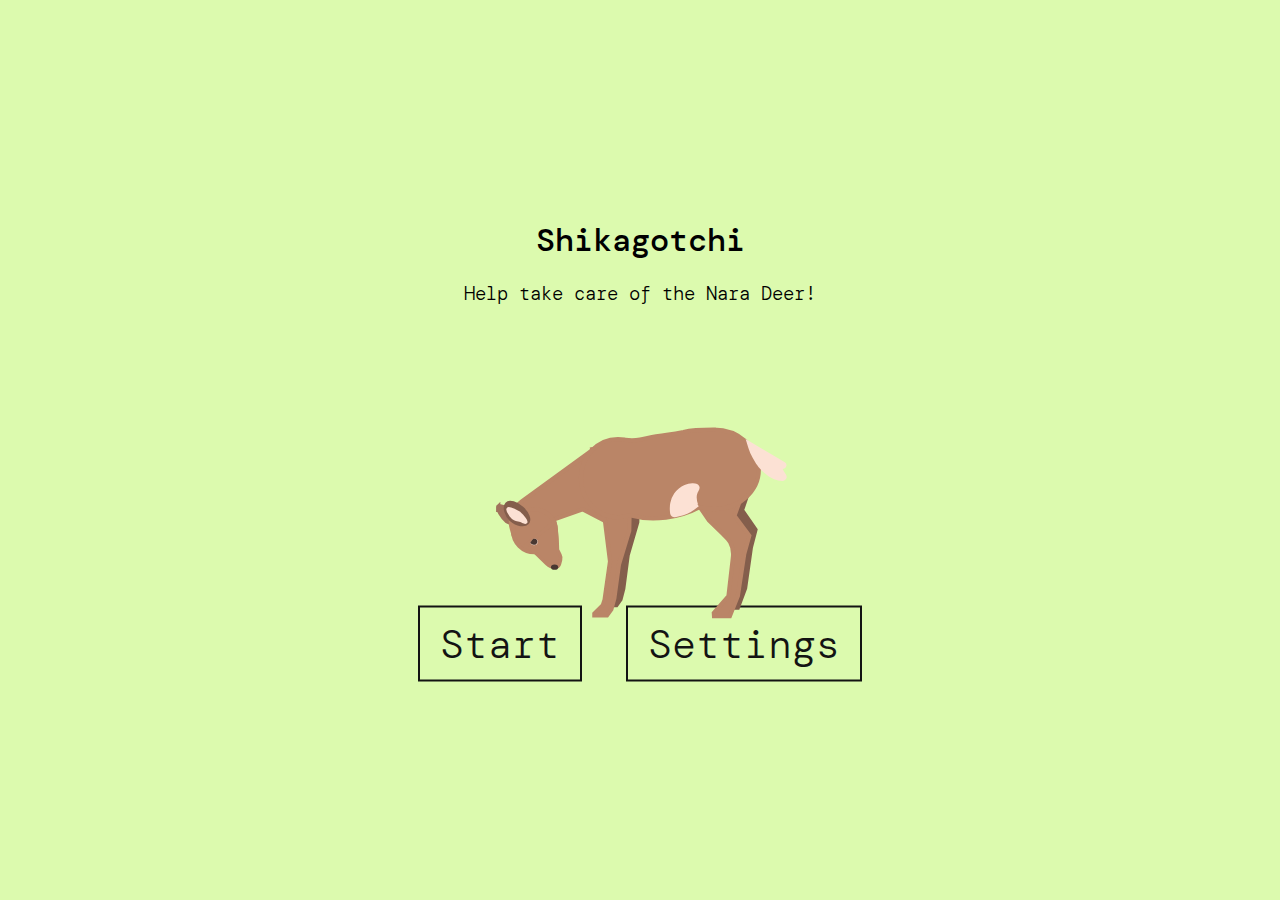
==== game/game.html @ 78ec2194 "Add files via upload" ====
<!DOCTYPE html>
<html lang="en">
<head>
    <meta charset="UTF-8">
    <meta name="viewport" content="width=device-width, initial-scale=1.0">
    <link rel="stylesheet" href="styles.css">
    <title>Divine Deer</title>
</head>

<body>
    <div class="main-menu-screen">
        <div class="menu">
            <h1>Shikagotchi </h1>
            <h3>Help take care of the Nara Deer!</h3>
            <img src="deer.svg" alt="Deer" id="deer">
            <div class="menu-buttons">
                <a href="#" id="action-menu-start-game">Start</a>
                <a href="#" id="action-menu-settings">Settings</a>
            </div>
        </div>
    </div>
    
    <div class="menu-screen-settings">
        <div class="settings">
            <h2>Settings</h2>
            <div class="settings-buttons">
                <h3>Difficulty: <span id="difSet">Normal</span></h3>
                <a href="#" id="action-settings-difficulty-hard">Hard</a>
                <a href="#" id="action-settings-difficulty-normal">Normal</a>
                <a href="#" id="action-settings-difficulty-easy">Easy</a>
                <br>
                <br>
                <a href="#" id="action-settings-back">Back</a>
            </div>
        </div>
    </div>
    
    <div class="game-screen">
        <div class="tamagotchi">
            <div class="hp">
                <p>Sleep: <span id="sleep-hp"></span>%</p>
                <p>Hunger: <span id="hunger-hp"></span>%</p>
                <p>Play: <span id="play-hp"></span>%</p><br>
                <p id="score-bar">Score: <span id="score"></span></p>
            </div>
    
               <img src="deer.svg" alt="Deer" id="deer">
                <div class="buttons">
                    <a href="#" id="action-sleep">Sleep</a>
                    <a href="#" id="action-feed">Feed</a>
                    <a href="#" id="action-play">Play</a>
            </div>
        </div>
    </div>
    <script src="script.js"></script>
</body>
</html>
---- game/styles.css ----
@import url('https://fonts.googleapis.com/css2?family=DM+Mono:wght@300;500&display=swap');

::selection {
  background-color: transparent;
}

* {
  margin: 0;
  padding: 0;
}

body {
  background-color: #DCFAAE;
  transition: background-color .3s;
}

h1, h2 {
  font-family: 'DM Mono', monospace;
  font-weight: 500;
}

h3 {
  margin-top: 20px;
  font-family: 'DM Mono', monospace;
  font-weight: 300;
}

.hide {
  display: none;
}

/*MENU SCREEN*/

.menu {
  position: absolute;
  top: 50vh;
  transform: translateY(-50%);
  width: 100%;
  text-align: center;
}


#deer {
  position: absolute;
  left: 50%;
  top: 15vh;
  transform: translateX(-50%);
  width: 300px;;
}

/*SETTINGS SCREEN*/

.settings {
  position: absolute;
  top: 50vh;
  transform: translateY(-50%);
  width: 100%;
  text-align: center;
}

.settings-buttons a {
  display: inline-block;
  font-size: 30px;
  background-color: transparent;
  border: 2px solid #131313;
  padding: 5px 10px;
  margin: 20px 20px 0px 20px;
  transition: background-color .1s, color .1s;
  text-decoration: none;
  color: #131313;
  font-weight: 300;
  font-family: 'DM Mono', monospace;
}

.settings-buttons a:hover {
  background-color: #131313;
  color: #fafafa;
}

.settings-buttons {
  width: 100%;
  text-align: center;
}

/*GAME SCREEN*/

.tamagotchi {
  position: absolute;
  display: block;
  width: 100%;
  top: 50vh;
  transform: translateY(-50%);
  font-size: 80px;
  text-align: center;
}

.buttons a, .menu-buttons a {
  display: inline-block;
  font-size: 40px;
  background-color: transparent;
  border: 2px solid #131313;
  padding: 10px 20px;
  margin: 100px 20px 0px 20px;
  transition: background-color .1s;
  text-decoration: none;
  color: #131313;
  font-weight: 300;
  font-family: 'DM Mono', monospace;
  transition: background-color .1s, color .1s;
}

.buttons a:hover, .menu-buttons a:hover {
  background-color: #131313;
  color: #fafafa;
}

.buttons, .menu-buttons {
  width: 100%;
  text-align: center;
  margin-top: 200px;
}

.hp {
  font-family: 'DM Mono', monospace;
  font-weight: 300;
  font-size: 30px;
  width: 100%;
  text-align: center;
  margin-top: 20px;
}

.hp span {
  font-weight: 500;
}

.hp p {
  display: inline;
}

@media (max-width: 860px) {
  .hp {
    font-size: 20px;
  }
  .buttons a, .menu-buttons a, .settings-buttons a {
    font-size: 30px;
  }
  }

@media (max-width: 540px) {
  .hp p {
    font-size: 20px;
    display: block;
  }
  .buttons a, .menu-buttons a, .settings-buttons a {
    font-size: 20px;
    margin: 20px 5px 0px 5px;
  }
}

@media (max-width: 540px) {
  .hp p {
    font-size: 20px;
    display: block;
  }
  .buttons a, .menu-buttons a, .settings-buttons a {
    font-size: 20px;
    margin: 20px 2px 0px 2px;
  }

}
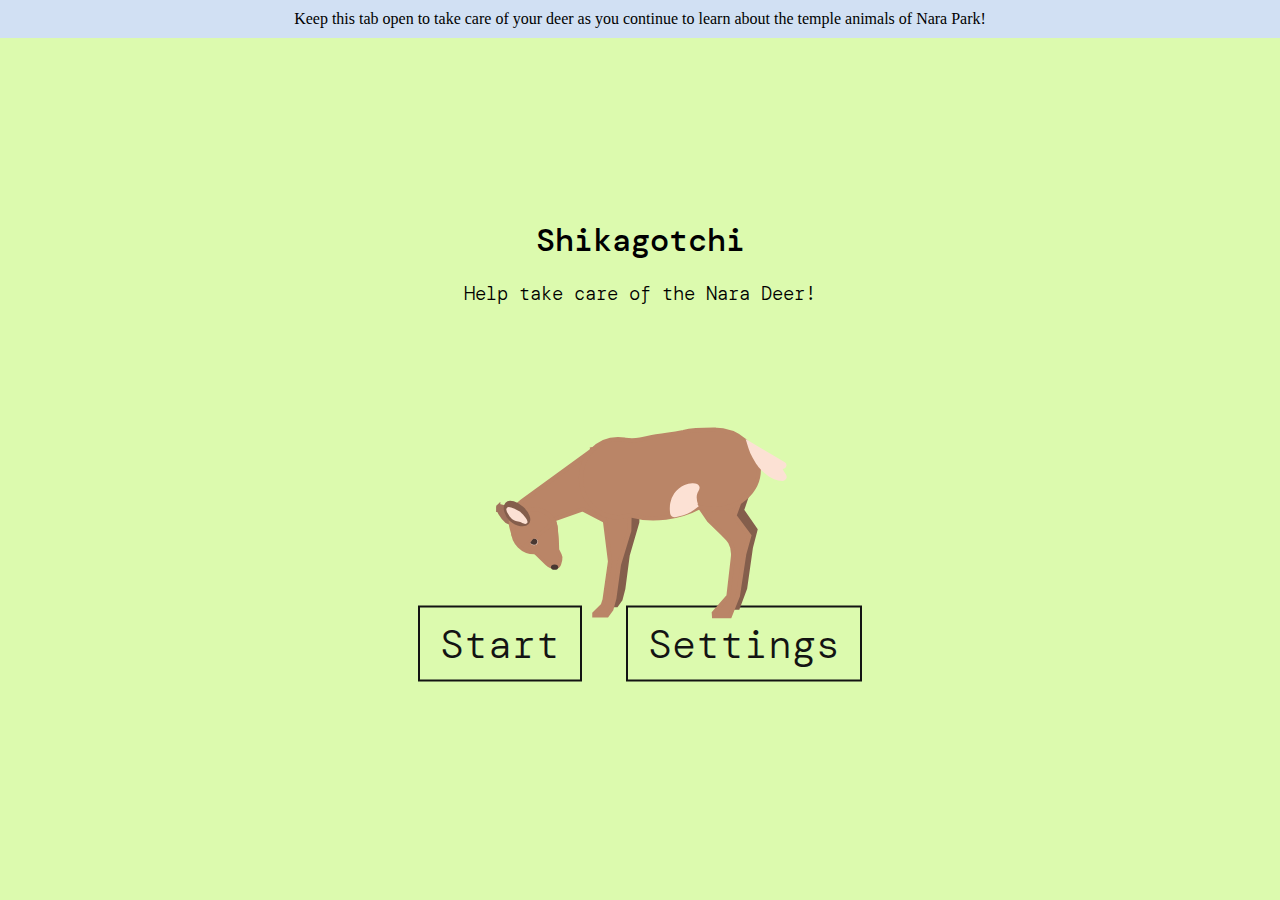
==== commit 4c53a2c4: "Add files via upload" ====
--- a/game/game.html
+++ b/game/game.html
@@ -8,6 +8,11 @@
 </head>
 
 <body>
+    <div class="banner">
+        <p>Keep this tab open to take care of your deer as you continue to learn about the temple animals of Nara Park!</p>
+    </div>
+
+
     <div class="main-menu-screen">
         <div class="menu">
             <h1>Shikagotchi </h1>
@@ -22,9 +27,9 @@
     
     <div class="menu-screen-settings">
         <div class="settings">
-            <h2>Settings</h2>
+            <h2>Difficulty</h2>
             <div class="settings-buttons">
-                <h3>Difficulty: <span id="difSet">Normal</span></h3>
+                <h3>Current difficulty: <span id="difSet">Normal</span></h3>
                 <a href="#" id="action-settings-difficulty-hard">Hard</a>
                 <a href="#" id="action-settings-difficulty-normal">Normal</a>
                 <a href="#" id="action-settings-difficulty-easy">Easy</a>
@@ -38,17 +43,17 @@
     <div class="game-screen">
         <div class="tamagotchi">
             <div class="hp">
-                <p>Sleep: <span id="sleep-hp"></span>%</p>
-                <p>Hunger: <span id="hunger-hp"></span>%</p>
-                <p>Play: <span id="play-hp"></span>%</p><br>
+                <p>Gentleness: <span id="gentleness-hp"></span>%</p>
+                <p>Energy: <span id="energy-hp"></span>%</p>
+                <p>Respect: <span id="play-hp"></span>%</p><br>
                 <p id="score-bar">Score: <span id="score"></span></p>
             </div>
     
                <img src="deer.svg" alt="Deer" id="deer">
                 <div class="buttons">
-                    <a href="#" id="action-sleep">Sleep</a>
+                    <a href="#" id="action-pet">Pet</a>
                     <a href="#" id="action-feed">Feed</a>
-                    <a href="#" id="action-play">Play</a>
+                    <a href="#" id="action-play">Bow</a>
             </div>
         </div>
     </div>
--- a/game/styles.css
+++ b/game/styles.css
@@ -27,6 +27,14 @@
 
 .hide {
   display: none;
+}
+
+/*BANNER*/
+.banner {
+  background-color: #d1e0f3; 
+  color: black;
+  text-align: center;
+  padding: 10px; /* Adjust the padding as needed */
 }
 
 /*MENU SCREEN*/
@@ -144,6 +152,10 @@
   .buttons a, .menu-buttons a, .settings-buttons a {
     font-size: 30px;
   }
+  #deer {
+    top: 15vh;
+    width: 250px;;
+  }
   }
 
 @media (max-width: 540px) {
@@ -154,6 +166,11 @@
   .buttons a, .menu-buttons a, .settings-buttons a {
     font-size: 20px;
     margin: 20px 5px 0px 5px;
+  }
+
+  #deer {
+    top: 17vh;
+    width: 250px;;
   }
 }
 
